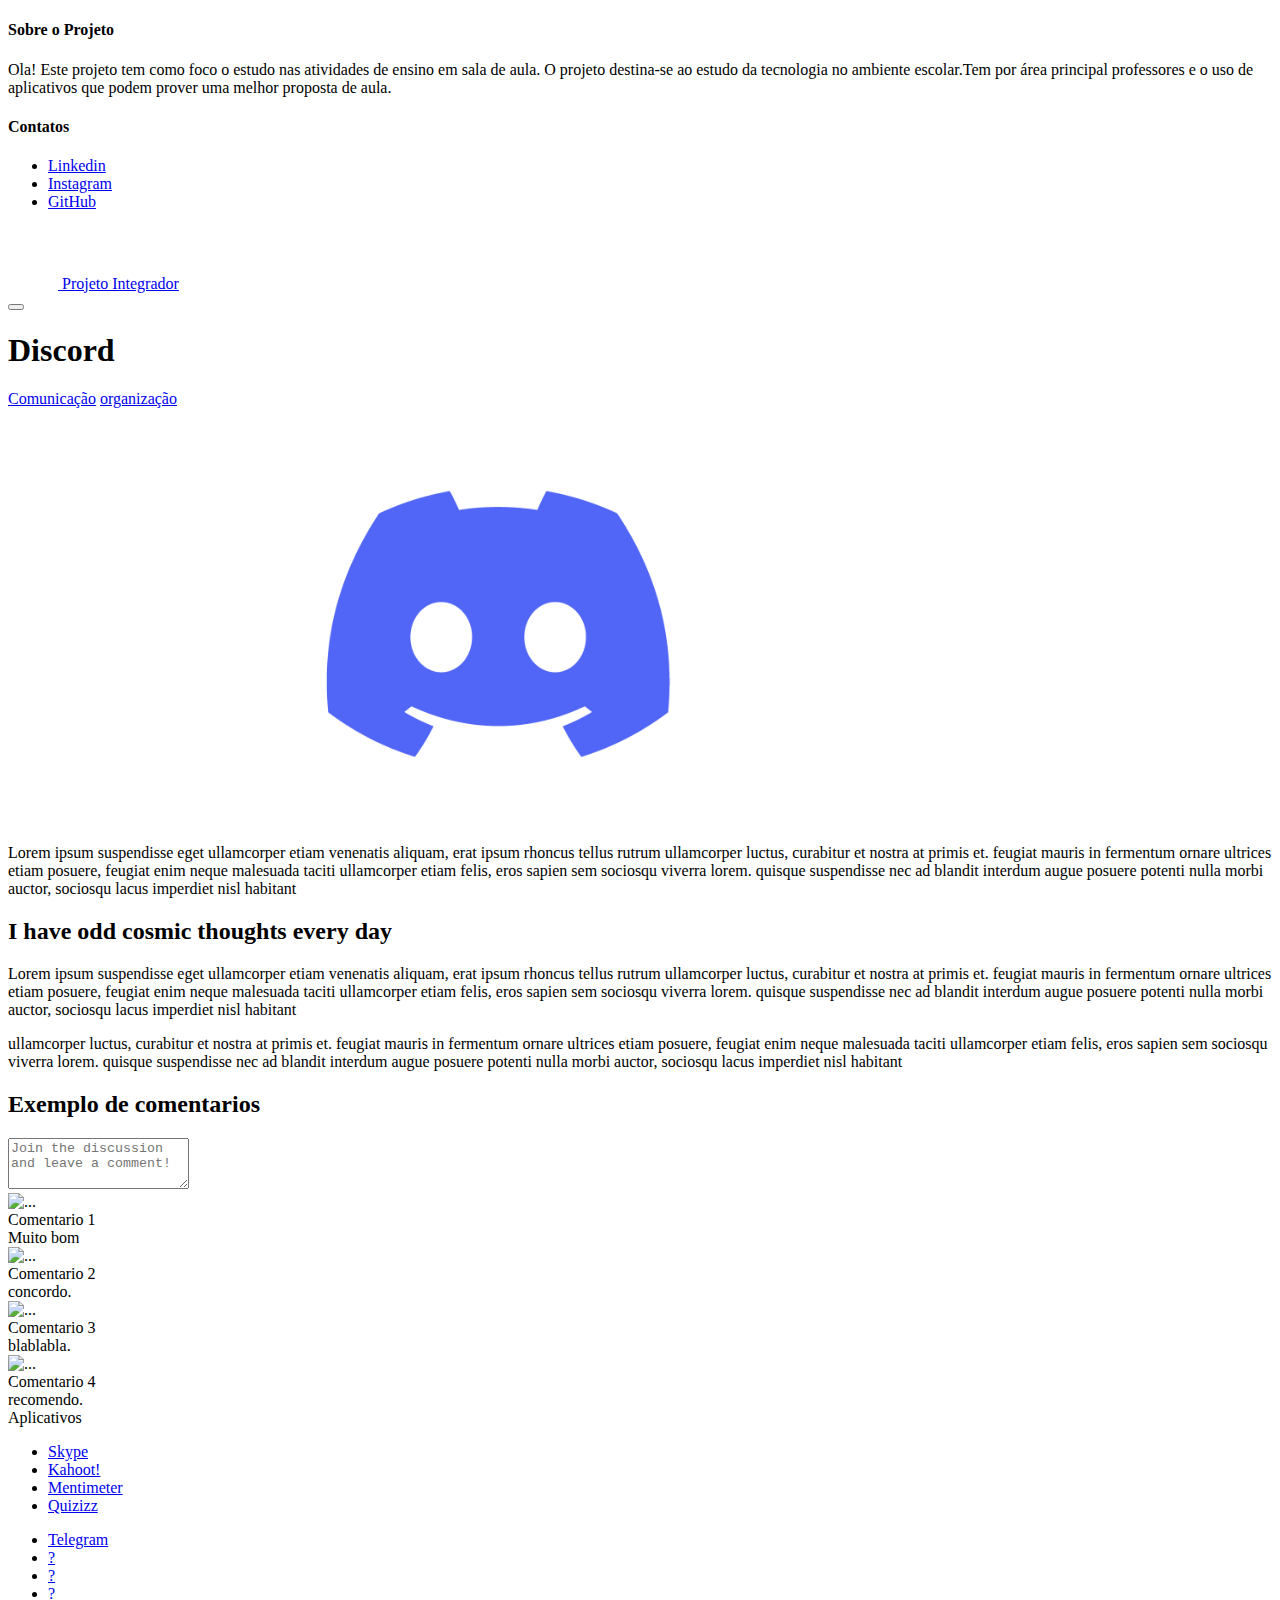
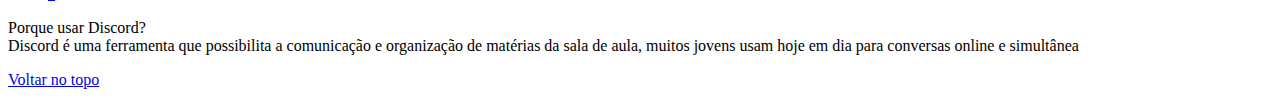
==== Discord.html @ 3c40d74b "Add files via upload" ====
<!doctype html>
<html lang="en">
  <head>
    <!-- Required meta tags -->
    <meta charset="utf-8">
    <meta name="viewport" content="width=device-width, initial-scale=1">

    <!-- Bootstrap CSS -->
    <link href="https://cdn.jsdelivr.net/npm/bootstrap@5.1.1/dist/css/bootstrap.min.css" rel="stylesheet" integrity="sha384-F3w7mX95PdgyTmZZMECAngseQB83DfGTowi0iMjiWaeVhAn4FJkqJByhZMI3AhiU" crossorigin="anonymous">

    <link rel= "icon"  href="img/logo_preto.png"/>
    <title> Projeto Integrador </title>

    <style>
      .bd-placeholder-img {
        font-size: 1.125rem;
        text-anchor: middle;
        -webkit-user-select: none;
        -moz-user-select: none;
        user-select: none;
      }
      nav a img {
      width: 40px;
      padding: 5px;
}

      @media (min-width: 768px) {
        .bd-placeholder-img-lg {
          font-size: 3.5rem;
        }
      }
    </style>
  </head>
  <body>
    
    <header>
      <div class="collapse bg-dark" id="navbarHeader">
        <div class="container">
          <div class="row">
            <div class="col-sm-8 col-md-7 py-4">
              <h4 class="text-white">Sobre o Projeto</h4>
              <p class="text-muted">Ola!
                Este projeto tem como foco o estudo nas atividades de ensino em sala de aula. O projeto destina-se ao estudo da tecnologia no ambiente escolar.Tem por área principal professores e o uso de aplicativos que podem prover uma melhor proposta de aula.</p>
            </div>
            <div class="col-sm-4 offset-md-1 py-4">
              <h4 class="text-white">Contatos</h4>
              <ul class="list-unstyled">
                <li><a href="https://www.linkedin.com/in/brunonaiser/" target="_blank" class="text-white">Linkedin</a></li>
                <li><a href="https://www.instagram.com/brunonaiser/" target="_blank" class="text-white">Instagram</a></li>
                <li><a href="https://github.com/Brunnonno" target="_blank" class="text-white">GitHub</a></li>
              </ul>
            </div>
          </div>
        </div>
      </div>
      
      
      <div class="navbar navbar-dark bg-dark shadow-sm">
        <div>
          <section class="container">
            <nav class="navbar navbar-default">
              <div class="container-fluid">
                <div class="navbar-header">
                 <a href="index.html" class="navbar-brand d-flex align-items-center" menu>
                    <img alt="Brand" src="img/logo_branco.png" class="img-responsive"> Projeto Integrador
                 </a>
               </div>
             </div>
           </nav>
          </section>
        </div>            
          <button class="navbar-toggler" type="button" data-bs-toggle="collapse" data-bs-target="#navbarHeader" aria-controls="navbarHeader" aria-expanded="false" aria-label="Toggle navigation">
            <span class="navbar-toggler-icon"></span>
          </button>
        </div>
      </div>
    </header>
    
<!-- Inicio entre Cabeçalho e Rodapé-->
     
<div class="container mt-5">
  <div class="row">
      <div class="col-lg-8">
          <!-- Post content-->
          <article>
              <!-- Post header-->
              <header class="mb-4">
                  <!-- Post title-->
                  <h1 class="fw-bolder mb-1">Discord</h1>
                  <!-- Post meta content-->
                  <div class="text-muted fst-italic mb-2"> </div>
                  <!-- Post categories-->
                  <a class="badge bg-secondary text-decoration-none link-light" href="#!">Comunicação</a>
                  <a class="badge bg-secondary text-decoration-none link-light" href="#!">organização</a>
              </header>
              <!-- Preview image figure-->
              <figure class="mb-4"><img class="img-fluid rounded" src="img/Discord.png" alt="..." /></figure>
              <!-- Post content-->
              <section class="mb-5">
                  <p class="fs-5 mb-4"> Lorem ipsum suspendisse eget ullamcorper etiam venenatis aliquam, erat ipsum rhoncus tellus rutrum ullamcorper luctus, curabitur et nostra at primis et. feugiat mauris in fermentum ornare ultrices etiam posuere, feugiat enim neque malesuada taciti ullamcorper etiam felis, eros sapien sem sociosqu viverra lorem. quisque suspendisse nec ad blandit interdum augue posuere potenti nulla morbi auctor, sociosqu lacus imperdiet nisl habitant </p>
                  
                  <h2 class="fw-bolder mb-4 mt-5">I have odd cosmic thoughts every day</h2>
                  <p class="fs-5 mb-4"> Lorem ipsum suspendisse eget ullamcorper etiam venenatis aliquam, erat ipsum rhoncus tellus rutrum ullamcorper luctus, curabitur et nostra at primis et. feugiat mauris in fermentum ornare ultrices etiam posuere, feugiat enim neque malesuada taciti ullamcorper etiam felis, eros sapien sem sociosqu viverra lorem. quisque suspendisse nec ad blandit interdum augue posuere potenti nulla morbi auctor, sociosqu lacus imperdiet nisl habitant </p>
                  <p class="fs-5 mb-4"> ullamcorper luctus, curabitur et nostra at primis et. feugiat mauris in fermentum ornare ultrices etiam posuere, feugiat enim neque malesuada taciti ullamcorper etiam felis, eros sapien sem sociosqu viverra lorem. quisque suspendisse nec ad blandit interdum augue posuere potenti nulla morbi auctor, sociosqu lacus imperdiet nisl habitant </p>
              </section>
          </article>
          
          <!-- Comments section-->
          <h2 class="fw-bolder mb-4 mt-5">Exemplo de comentarios</h2>
          <section class="mb-5">
              <div class="card bg-light">
                  <div class="card-body">
                    <!-- Comment form-->
                      <form class="mb-4"><textarea class="form-control" rows="3" placeholder="Join the discussion and leave a comment!"></textarea></form>
                      <!-- Comment with nested comments-->
                      <div class="d-flex mb-4">
                          <!-- Parent comment-->
                          <div class="flex-shrink-0"><img class="rounded-circle" src="https://dummyimage.com/50x50/ced4da/6c757d.jpg" alt="..." /></div>
                          <div class="ms-3">
                              <div class="fw-bold">Comentario 1</div>
                              Muito bom
                              <!-- Child comment 1-->
                              <div class="d-flex mt-4">
                                  <div class="flex-shrink-0"><img class="rounded-circle" src="https://dummyimage.com/50x50/ced4da/6c757d.jpg" alt="..." /></div>
                                  <div class="ms-3">
                                      <div class="fw-bold">Comentario 2</div>
                                      concordo.
                                  </div>
                              </div>
                              <!-- Child comment 2-->
                              <div class="d-flex mt-4">
                                  <div class="flex-shrink-0"><img class="rounded-circle" src="https://dummyimage.com/50x50/ced4da/6c757d.jpg" alt="..." /></div>
                                  <div class="ms-3">
                                      <div class="fw-bold">Comentario 3</div>
                                      blablabla.
                                  </div>
                              </div>
                          </div>
                      </div>
                      <!-- Single comment-->
                      <div class="d-flex">
                          <div class="flex-shrink-0"><img class="rounded-circle" src="https://dummyimage.com/50x50/ced4da/6c757d.jpg" alt="..." /></div>
                          <div class="ms-3">
                              <div class="fw-bold">Comentario 4</div>
                              recomendo.
                          </div>
                      </div>
                  </div>
              </div>
          </section>
      </div>
      <!-- Side widgets-->
      <div class="col-lg-4">
           
          <!-- Aplicativos-->
          <div class="card mb-4">
              <div class="card-header">Aplicativos</div>
              <div class="card-body">
                  <div class="row">
                      <div class="col-sm-6">
                          <ul class="list-unstyled mb-0">
                              <li><a href="Skype.html">Skype</a></li>
                              <li><a href="Kahoot.html">Kahoot!</a></li>
                              <li><a href="Mentimeter.html">Mentimeter</a></li>
                              <li><a href="Quizizz.html">Quizizz</a></li>  
                          </ul>
                      </div>
                      <div class="col-sm-6">
                          <ul class="list-unstyled mb-0">
                              <li><a href="Telegram.html">Telegram</a></li>
                              <li><a href="#!">?</a></li>
                              <li><a href="#!">?</a></li>
                              <li><a href="#!">?</a></li>
                          </ul>
                      </div>
                  </div>
              </div>
          </div>
          <!-- Side widget-->
          <div class="card mb-4">
              <div class="card-header">Porque usar Discord?</div>
              <div class="card-body">Discord é uma ferramenta que possibilita a comunicação e organização de matérias da sala de aula, muitos jovens usam hoje em dia para conversas online e simultânea</div>
          </div>
      </div>
  </div>
</div>
   
<!-- Fim entre Cabeçalho e Rodapé-->
    
    <footer class="text-muted py-5 bg-dark">
      <div class="container">
        <p class="float-end mb-1">
          <a href="#">Voltar no topo</a>
        </p>
      </div>
    </footer>
        <script src="/docs/5.1/dist/js/bootstrap.bundle.min.js" integrity="sha384-/bQdsTh/da6pkI1MST/rWKFNjaCP5gBSY4sEBT38Q/9RBh9AH40zEOg7Hlq2THRZ" crossorigin="anonymous"></script>
    
          
      </body>
  <script src="https://cdn.jsdelivr.net/npm/bootstrap@5.1.1/dist/js/bootstrap.bundle.min.js" integrity="sha384-/bQdsTh/da6pkI1MST/rWKFNjaCP5gBSY4sEBT38Q/9RBh9AH40zEOg7Hlq2THRZ" crossorigin="anonymous"></script>

</html>
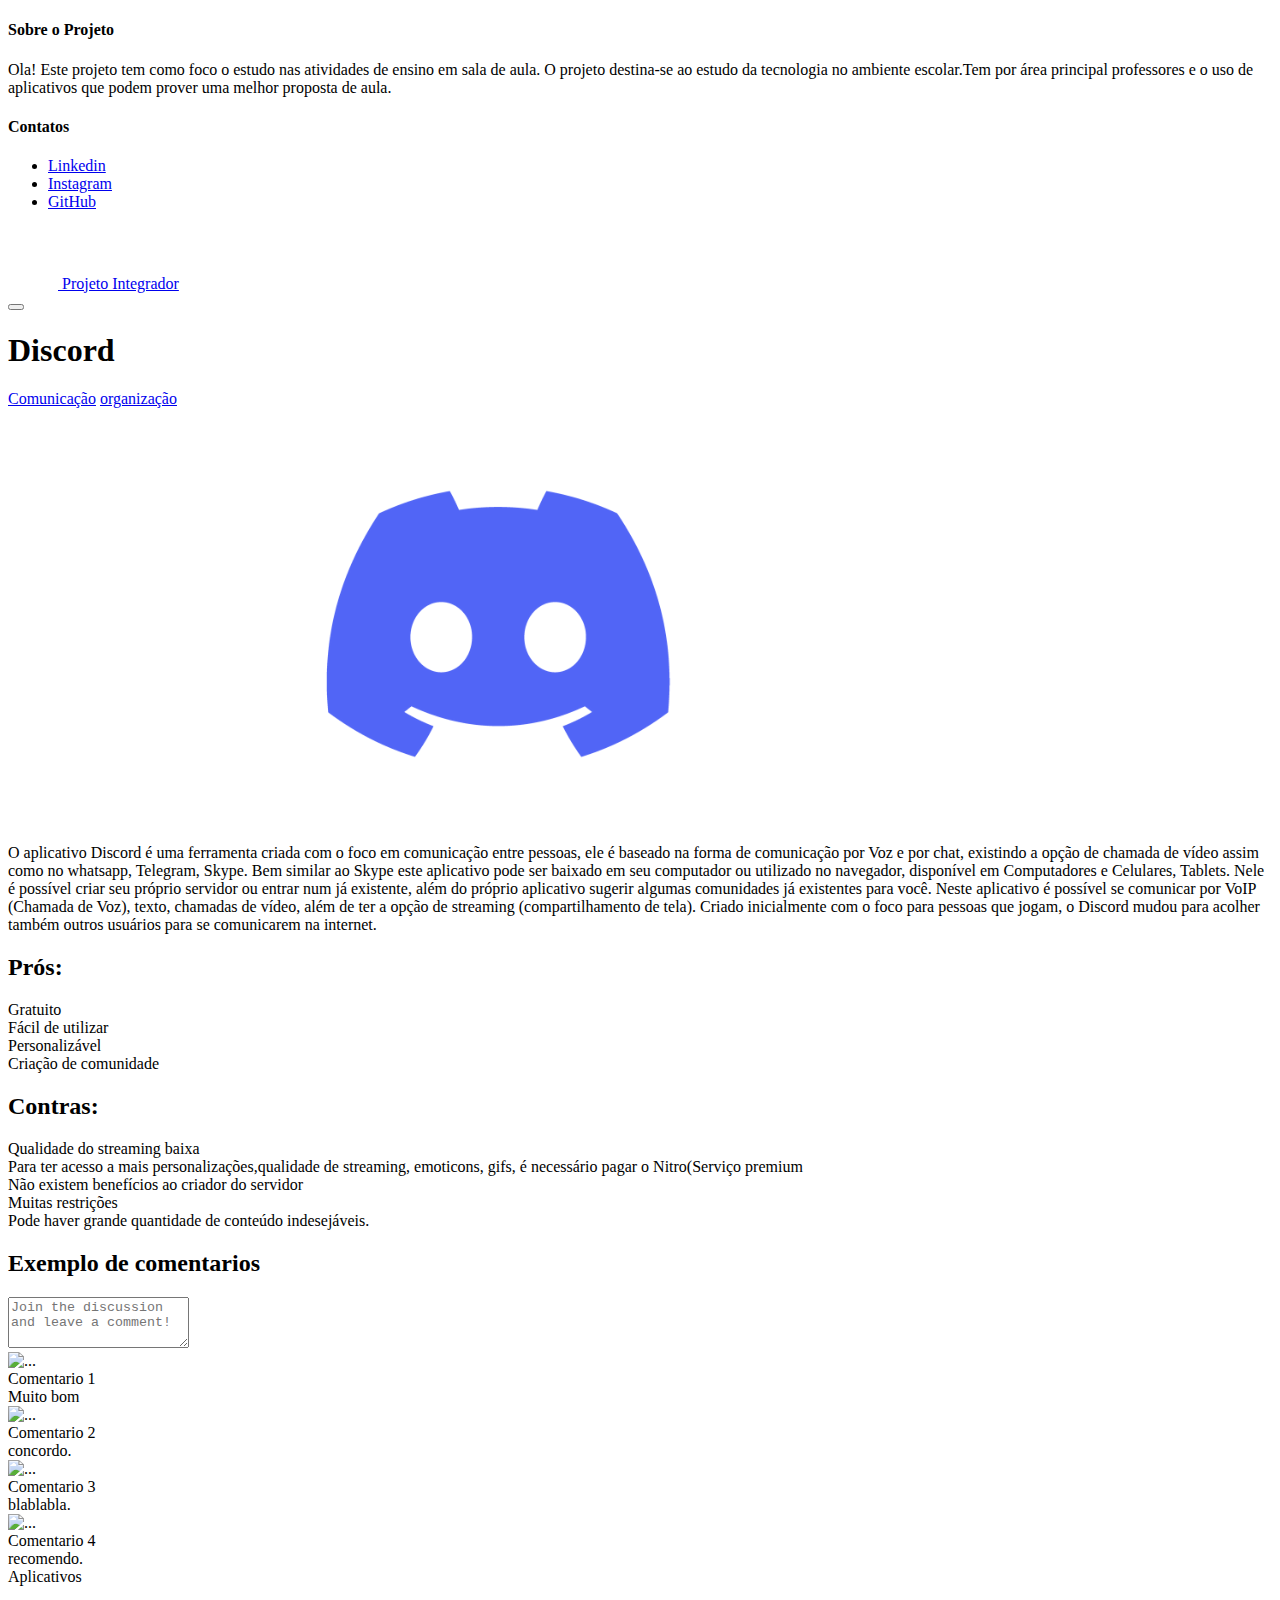
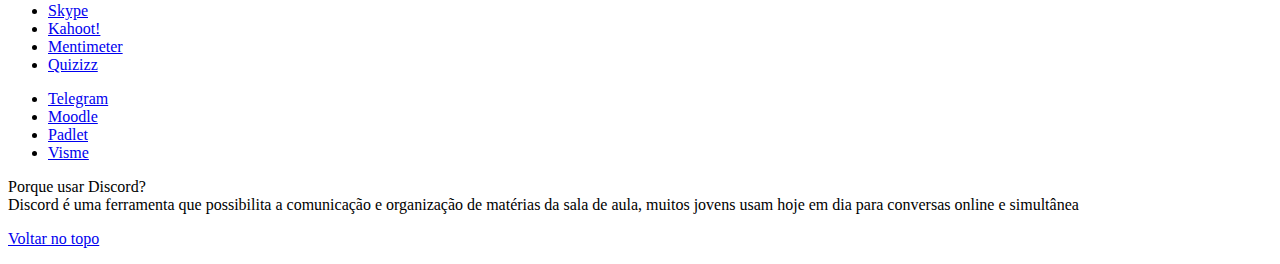
==== commit 52a510ae: "Pesquisas" ====
--- a/Discord.html
+++ b/Discord.html
@@ -61,12 +61,12 @@
             <nav class="navbar navbar-default">
               <div class="container-fluid">
                 <div class="navbar-header">
-                 <a href="index.html" class="navbar-brand d-flex align-items-center" menu>
+                <a href="index.html" class="navbar-brand d-flex align-items-center" menu>
                     <img alt="Brand" src="img/logo_branco.png" class="img-responsive"> Projeto Integrador
-                 </a>
-               </div>
-             </div>
-           </nav>
+                </a>
+              </div>
+            </div>
+          </nav>
           </section>
         </div>            
           <button class="navbar-toggler" type="button" data-bs-toggle="collapse" data-bs-target="#navbarHeader" aria-controls="navbarHeader" aria-expanded="false" aria-label="Toggle navigation">
@@ -77,7 +77,6 @@
     </header>
     
 <!-- Inicio entre Cabeçalho e Rodapé-->
-     
 <div class="container mt-5">
   <div class="row">
       <div class="col-lg-8">
@@ -85,24 +84,38 @@
           <article>
               <!-- Post header-->
               <header class="mb-4">
-                  <!-- Post title-->
+                  <!-- Titulo do post-->
                   <h1 class="fw-bolder mb-1">Discord</h1>
                   <!-- Post meta content-->
                   <div class="text-muted fst-italic mb-2"> </div>
-                  <!-- Post categories-->
+                  <!-- subcategorias-->
                   <a class="badge bg-secondary text-decoration-none link-light" href="#!">Comunicação</a>
                   <a class="badge bg-secondary text-decoration-none link-light" href="#!">organização</a>
               </header>
-              <!-- Preview image figure-->
+              <!-- Preview imagem -->
               <figure class="mb-4"><img class="img-fluid rounded" src="img/Discord.png" alt="..." /></figure>
-              <!-- Post content-->
+              <!-- Post -->
               <section class="mb-5">
-                  <p class="fs-5 mb-4"> Lorem ipsum suspendisse eget ullamcorper etiam venenatis aliquam, erat ipsum rhoncus tellus rutrum ullamcorper luctus, curabitur et nostra at primis et. feugiat mauris in fermentum ornare ultrices etiam posuere, feugiat enim neque malesuada taciti ullamcorper etiam felis, eros sapien sem sociosqu viverra lorem. quisque suspendisse nec ad blandit interdum augue posuere potenti nulla morbi auctor, sociosqu lacus imperdiet nisl habitant </p>
+                  <p class="fs-5 mb-4"> O aplicativo Discord é uma ferramenta criada com o foco em comunicação entre pessoas, ele é baseado na forma de comunicação por Voz e por chat, existindo a opção de chamada de vídeo assim como no whatsapp, Telegram, Skype. Bem similar ao Skype este aplicativo pode ser baixado em seu computador ou utilizado no navegador, disponível em Computadores e Celulares, Tablets. Nele é possível criar seu próprio servidor ou entrar num já existente, além do próprio aplicativo sugerir algumas comunidades já existentes para você.
+                    Neste aplicativo é possível se comunicar por VoIP (Chamada de Voz), texto, chamadas de vídeo, além de ter a opção de streaming (compartilhamento de tela).
+                    Criado inicialmente com o foco para pessoas que jogam, o Discord mudou para acolher também outros usuários para se comunicarem na internet.  </p>
                   
-                  <h2 class="fw-bolder mb-4 mt-5">I have odd cosmic thoughts every day</h2>
-                  <p class="fs-5 mb-4"> Lorem ipsum suspendisse eget ullamcorper etiam venenatis aliquam, erat ipsum rhoncus tellus rutrum ullamcorper luctus, curabitur et nostra at primis et. feugiat mauris in fermentum ornare ultrices etiam posuere, feugiat enim neque malesuada taciti ullamcorper etiam felis, eros sapien sem sociosqu viverra lorem. quisque suspendisse nec ad blandit interdum augue posuere potenti nulla morbi auctor, sociosqu lacus imperdiet nisl habitant </p>
-                  <p class="fs-5 mb-4"> ullamcorper luctus, curabitur et nostra at primis et. feugiat mauris in fermentum ornare ultrices etiam posuere, feugiat enim neque malesuada taciti ullamcorper etiam felis, eros sapien sem sociosqu viverra lorem. quisque suspendisse nec ad blandit interdum augue posuere potenti nulla morbi auctor, sociosqu lacus imperdiet nisl habitant </p>
-              </section>
+                  <h2 class="fw-bolder mb-4 mt-5">Prós:</h2>
+                  
+                  <li class="fs-5 mb-4" > Gratuito </li>
+                  <li class="fs-5 mb-4"> Fácil de utilizar </li>
+                  <li class="fs-5 mb-4"> Personalizável </li>
+                  <li class="fs-5 mb-4"> Criação de comunidade </li>
+                  
+                  <h2 class="fw-bolder mb-4 mt-5">Contras:</h2>
+
+                  <li class="fs-5 mb-4"> Qualidade do streaming baixa </li>
+                  <li class="fs-5 mb-4"> Para ter acesso a mais personalizações,qualidade de streaming, emoticons, gifs, é necessário pagar o Nitro(Serviço premium </li>
+                  <li class="fs-5 mb-4"> Não existem benefícios ao criador do servidor </li>
+                  <li class="fs-5 mb-4"> Muitas restrições </li>
+                  <li class="fs-5 mb-4"> Pode haver grande quantidade de conteúdo indesejáveis. </li>
+
+                </section>
           </article>
           
           <!-- Comments section-->
@@ -151,7 +164,6 @@
       </div>
       <!-- Side widgets-->
       <div class="col-lg-4">
-           
           <!-- Aplicativos-->
           <div class="card mb-4">
               <div class="card-header">Aplicativos</div>
@@ -168,9 +180,9 @@
                       <div class="col-sm-6">
                           <ul class="list-unstyled mb-0">
                               <li><a href="Telegram.html">Telegram</a></li>
-                              <li><a href="#!">?</a></li>
-                              <li><a href="#!">?</a></li>
-                              <li><a href="#!">?</a></li>
+                              <li><a href="Moodle.html">Moodle</a></li>
+                              <li><a href="Padlet.html">Padlet</a></li>
+                              <li><a href="Visme.html">Visme</a></li>
                           </ul>
                       </div>
                   </div>
@@ -184,7 +196,7 @@
       </div>
   </div>
 </div>
-   
+
 <!-- Fim entre Cabeçalho e Rodapé-->
     
     <footer class="text-muted py-5 bg-dark">
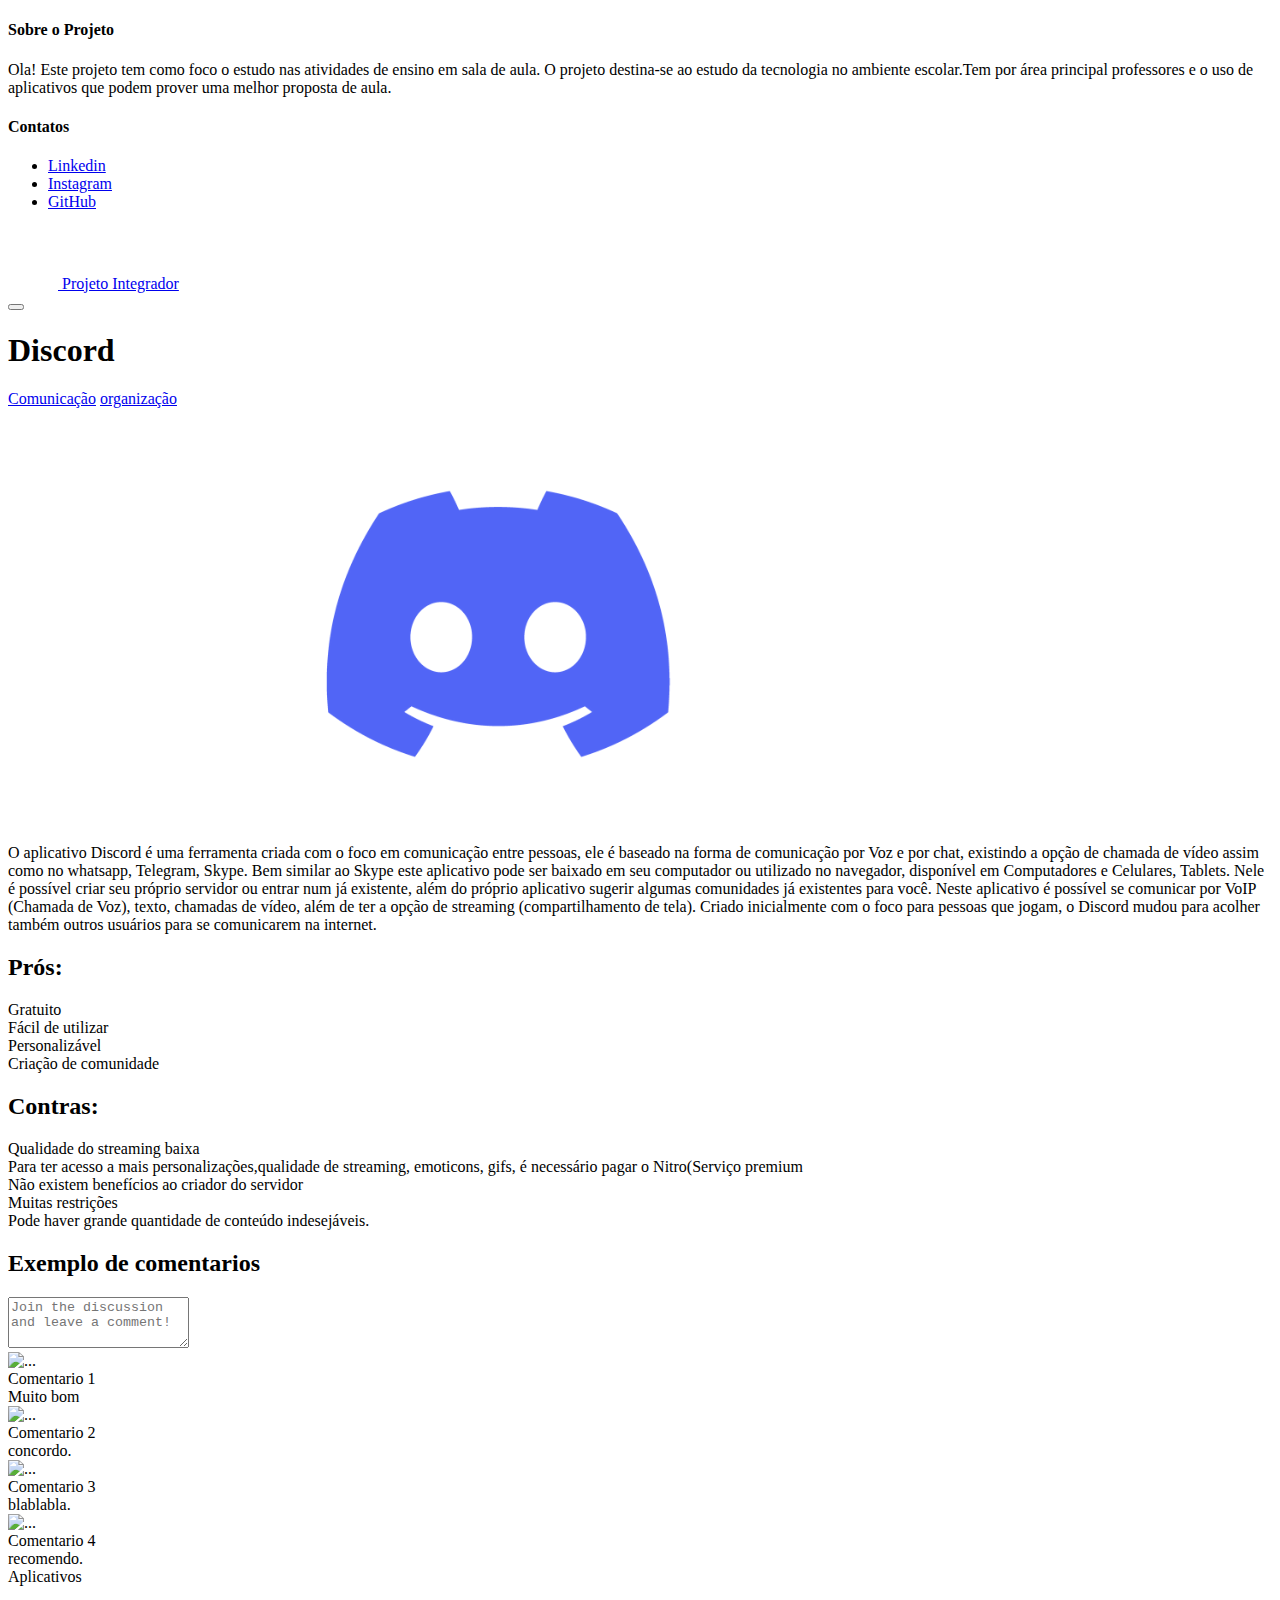
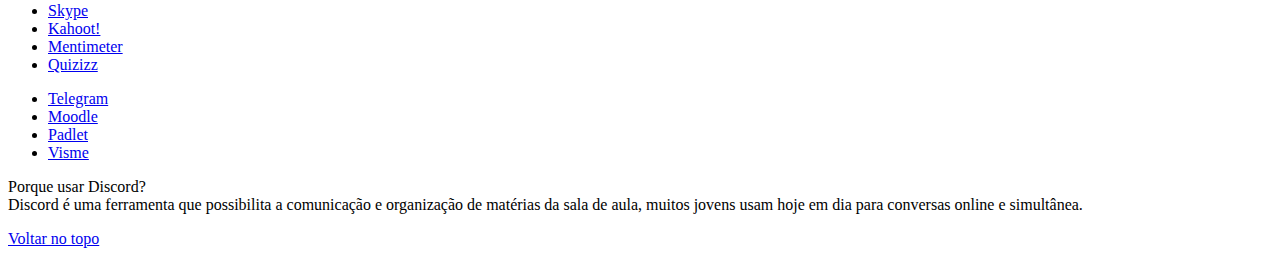
==== commit e347d1e9: "" ====
--- a/Discord.html
+++ b/Discord.html
@@ -191,7 +191,7 @@
           <!-- Side widget-->
           <div class="card mb-4">
               <div class="card-header">Porque usar Discord?</div>
-              <div class="card-body">Discord é uma ferramenta que possibilita a comunicação e organização de matérias da sala de aula, muitos jovens usam hoje em dia para conversas online e simultânea</div>
+              <div class="card-body">Discord é uma ferramenta que possibilita a comunicação e organização de matérias da sala de aula, muitos jovens usam hoje em dia para conversas online e simultânea. </div>
           </div>
       </div>
   </div>
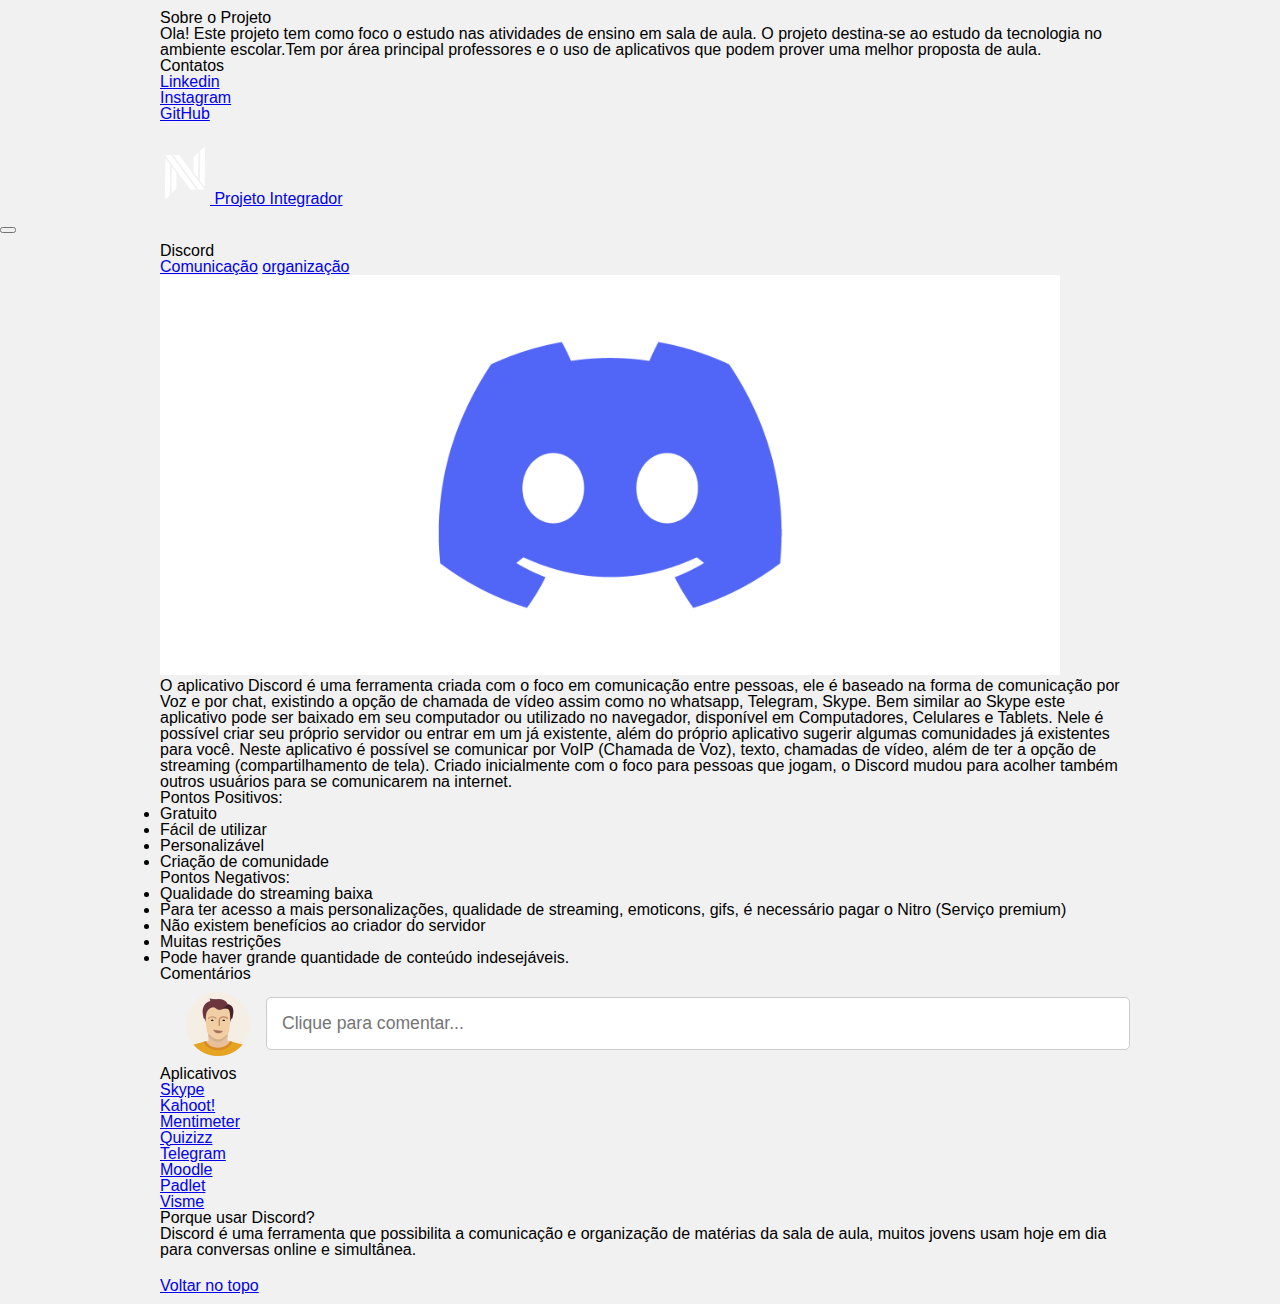
==== commit ff94167d: "" ====
--- a/Discord.html
+++ b/Discord.html
@@ -4,6 +4,9 @@
     <!-- Required meta tags -->
     <meta charset="utf-8">
     <meta name="viewport" content="width=device-width, initial-scale=1">
+    
+    <link rel="stylesheet" href="css/reset.css"/>
+    <link rel="stylesheet" href="css/style.css"/>
 
     <!-- Bootstrap CSS -->
     <link href="https://cdn.jsdelivr.net/npm/bootstrap@5.1.1/dist/css/bootstrap.min.css" rel="stylesheet" integrity="sha384-F3w7mX95PdgyTmZZMECAngseQB83DfGTowi0iMjiWaeVhAn4FJkqJByhZMI3AhiU" crossorigin="anonymous">
@@ -31,8 +34,8 @@
       }
     </style>
   </head>
-  <body>
-    
+  <body>    
+
     <header>
       <div class="collapse bg-dark" id="navbarHeader">
         <div class="container">
@@ -48,6 +51,7 @@
                 <li><a href="https://www.linkedin.com/in/brunonaiser/" target="_blank" class="text-white">Linkedin</a></li>
                 <li><a href="https://www.instagram.com/brunonaiser/" target="_blank" class="text-white">Instagram</a></li>
                 <li><a href="https://github.com/Brunnonno" target="_blank" class="text-white">GitHub</a></li>
+                
               </ul>
             </div>
           </div>
@@ -96,21 +100,19 @@
               <figure class="mb-4"><img class="img-fluid rounded" src="img/Discord.png" alt="..." /></figure>
               <!-- Post -->
               <section class="mb-5">
-                  <p class="fs-5 mb-4"> O aplicativo Discord é uma ferramenta criada com o foco em comunicação entre pessoas, ele é baseado na forma de comunicação por Voz e por chat, existindo a opção de chamada de vídeo assim como no whatsapp, Telegram, Skype. Bem similar ao Skype este aplicativo pode ser baixado em seu computador ou utilizado no navegador, disponível em Computadores e Celulares, Tablets. Nele é possível criar seu próprio servidor ou entrar num já existente, além do próprio aplicativo sugerir algumas comunidades já existentes para você.
-                    Neste aplicativo é possível se comunicar por VoIP (Chamada de Voz), texto, chamadas de vídeo, além de ter a opção de streaming (compartilhamento de tela).
-                    Criado inicialmente com o foco para pessoas que jogam, o Discord mudou para acolher também outros usuários para se comunicarem na internet.  </p>
+                  <p class="fs-5 mb-4"> O aplicativo Discord é uma ferramenta criada com o foco em comunicação entre pessoas, ele é baseado na forma de comunicação por Voz e por chat, existindo a opção de chamada de vídeo assim como no whatsapp, Telegram, Skype. Bem similar ao Skype este aplicativo pode ser baixado em seu computador ou utilizado no navegador, disponível em Computadores, Celulares e Tablets. Nele é possível criar seu próprio servidor ou entrar em um já existente, além do próprio aplicativo sugerir algumas comunidades já existentes para você. Neste aplicativo é possível se comunicar por VoIP (Chamada de Voz), texto, chamadas de vídeo, além de ter a opção de streaming (compartilhamento de tela). Criado inicialmente com o foco para pessoas que jogam, o Discord mudou para acolher também outros usuários para se comunicarem na internet.  </p>
                   
-                  <h2 class="fw-bolder mb-4 mt-5">Prós:</h2>
+                  <h2 class="fw-bolder mb-4 mt-5">Pontos Positivos:</h2>
                   
                   <li class="fs-5 mb-4" > Gratuito </li>
                   <li class="fs-5 mb-4"> Fácil de utilizar </li>
                   <li class="fs-5 mb-4"> Personalizável </li>
                   <li class="fs-5 mb-4"> Criação de comunidade </li>
-                  
-                  <h2 class="fw-bolder mb-4 mt-5">Contras:</h2>
+                
+                  <h2 class="fw-bolder mb-4 mt-5">Pontos Negativos:</h2>
 
                   <li class="fs-5 mb-4"> Qualidade do streaming baixa </li>
-                  <li class="fs-5 mb-4"> Para ter acesso a mais personalizações,qualidade de streaming, emoticons, gifs, é necessário pagar o Nitro(Serviço premium </li>
+                  <li class="fs-5 mb-4"> Para ter acesso a mais personalizações, qualidade de streaming, emoticons, gifs, é necessário pagar o Nitro (Serviço premium) </li>
                   <li class="fs-5 mb-4"> Não existem benefícios ao criador do servidor </li>
                   <li class="fs-5 mb-4"> Muitas restrições </li>
                   <li class="fs-5 mb-4"> Pode haver grande quantidade de conteúdo indesejáveis. </li>
@@ -118,49 +120,26 @@
                 </section>
           </article>
           
-          <!-- Comments section-->
-          <h2 class="fw-bolder mb-4 mt-5">Exemplo de comentarios</h2>
+
+          <!-- Commentarios -->
+          <h2 class="fw-bolder mb-4 mt-5">Comentários</h2>
+          
           <section class="mb-5">
-              <div class="card bg-light">
-                  <div class="card-body">
-                    <!-- Comment form-->
-                      <form class="mb-4"><textarea class="form-control" rows="3" placeholder="Join the discussion and leave a comment!"></textarea></form>
-                      <!-- Comment with nested comments-->
-                      <div class="d-flex mb-4">
-                          <!-- Parent comment-->
-                          <div class="flex-shrink-0"><img class="rounded-circle" src="https://dummyimage.com/50x50/ced4da/6c757d.jpg" alt="..." /></div>
-                          <div class="ms-3">
-                              <div class="fw-bold">Comentario 1</div>
-                              Muito bom
-                              <!-- Child comment 1-->
-                              <div class="d-flex mt-4">
-                                  <div class="flex-shrink-0"><img class="rounded-circle" src="https://dummyimage.com/50x50/ced4da/6c757d.jpg" alt="..." /></div>
-                                  <div class="ms-3">
-                                      <div class="fw-bold">Comentario 2</div>
-                                      concordo.
-                                  </div>
-                              </div>
-                              <!-- Child comment 2-->
-                              <div class="d-flex mt-4">
-                                  <div class="flex-shrink-0"><img class="rounded-circle" src="https://dummyimage.com/50x50/ced4da/6c757d.jpg" alt="..." /></div>
-                                  <div class="ms-3">
-                                      <div class="fw-bold">Comentario 3</div>
-                                      blablabla.
-                                  </div>
-                              </div>
-                          </div>
-                      </div>
-                      <!-- Single comment-->
-                      <div class="d-flex">
-                          <div class="flex-shrink-0"><img class="rounded-circle" src="https://dummyimage.com/50x50/ced4da/6c757d.jpg" alt="..." /></div>
-                          <div class="ms-3">
-                              <div class="fw-bold">Comentario 4</div>
-                              recomendo.
-                          </div>
-                      </div>
-                  </div>
+            <div class="container">
+
+              <div class="input-group">
+                  <span class="user-icon">&nbsp;</span>
+                  <input autocomplete="off" id="main-comment" name="comment" placeholder="Clique para comentar..."
+                        class="comment-box"/>
               </div>
+          
+              <div id="comments">
+          
+              </div>
+          
+          </div>
           </section>
+        
       </div>
       <!-- Side widgets-->
       <div class="col-lg-4">
@@ -208,7 +187,7 @@
     </footer>
         <script src="/docs/5.1/dist/js/bootstrap.bundle.min.js" integrity="sha384-/bQdsTh/da6pkI1MST/rWKFNjaCP5gBSY4sEBT38Q/9RBh9AH40zEOg7Hlq2THRZ" crossorigin="anonymous"></script>
     
-          
+        <script type="text/javascript" src="js/script.js"></script>
       </body>
   <script src="https://cdn.jsdelivr.net/npm/bootstrap@5.1.1/dist/js/bootstrap.bundle.min.js" integrity="sha384-/bQdsTh/da6pkI1MST/rWKFNjaCP5gBSY4sEBT38Q/9RBh9AH40zEOg7Hlq2THRZ" crossorigin="anonymous"></script>
 
--- a/css/style.css
+++ b/css/style.css
@@ -0,0 +1,109 @@
+/* common classes */
+body {
+    font-family: Arial, Helvetica, sans-serif;
+    background-color: #F1F1F1;
+}
+
+.text-right {
+    text-align: right;
+}
+
+.text-left {
+    text-align: left;
+}
+
+.text-center {
+    text-align: center;
+}
+
+.pull-left {
+    float: left;
+}
+
+.pull-right {
+    float: right;
+}
+
+.hide {
+    display: none;
+}
+
+.show {
+    display: block;
+}
+
+.oveflow-auto {
+    overflow: auto;
+}
+
+.container {
+    padding: 10px;
+    width: 960px;
+    margin: 0 auto;
+}
+
+/* specific page style */
+
+.input-group {
+    overflow: auto;
+}
+
+.user-icon {
+    width: 10%;
+    display: inline-block;
+    float: left;
+    height: 64px;
+    background: url('../img/user_icon.png') no-repeat center center;
+}
+
+.comment-section {
+    margin-top: 15px;
+    overflow: auto;
+}
+
+.comment-box {
+    padding: 15px;
+    font-size: 1.1em;
+    width: 90%;
+    margin-top: 5px;
+    border: 1px solid #ccc;
+    border-radius: 5px;
+    box-sizing: border-box;
+}
+
+.comment-box.reply-comment {
+    width: 100%;
+    padding: 10px;
+    color: 'black';
+}
+
+.comment-details {
+    width: 90%;
+    float: left;
+}
+
+.comment-header {
+    color: #797979;
+    font-size: 0.8em;
+    margin-bottom: 5px;
+}
+
+.comment-body {
+    padding: 5px 0;
+    line-height: 150%;
+}
+
+.comment-feature {
+    color: #909090;
+}
+
+.comment-feature > span {
+    margin-right: 10px;
+}
+
+.comment-feature .reply-btn {
+    margin-left: 10px;
+    font-size: 0.8em;
+    color: 'black';
+}
+
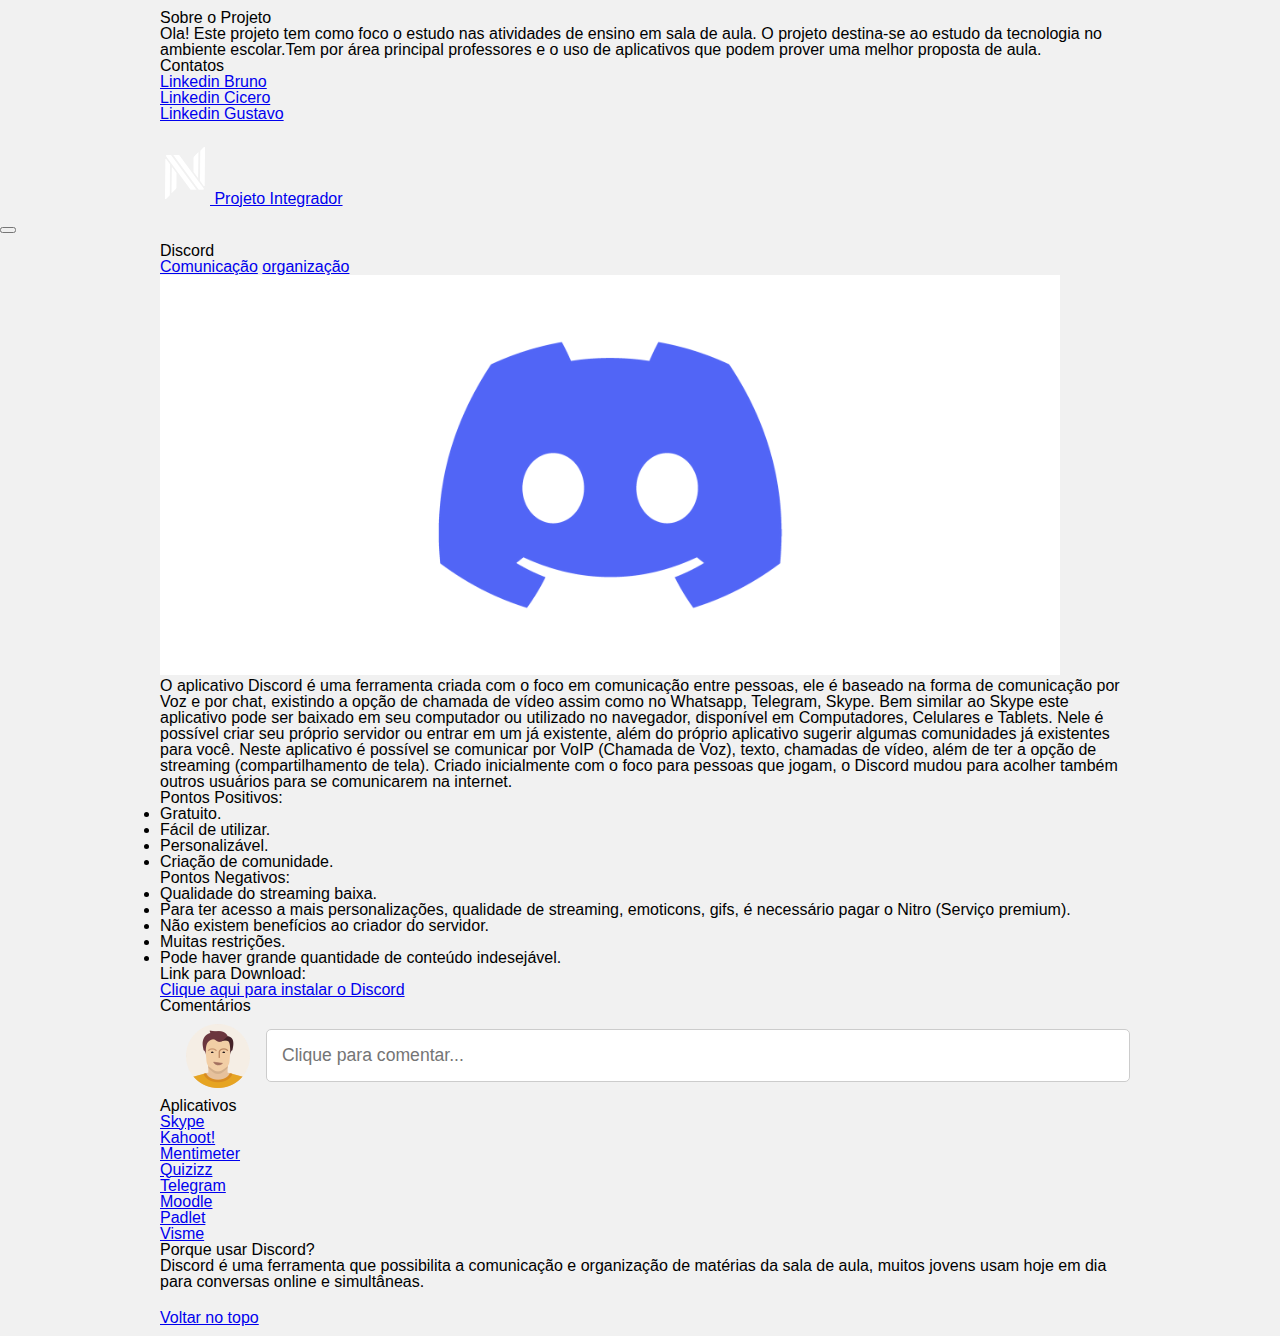
==== commit 093a588b: "Update Discord.html" ====
--- a/Discord.html
+++ b/Discord.html
@@ -48,10 +48,9 @@
             <div class="col-sm-4 offset-md-1 py-4">
               <h4 class="text-white">Contatos</h4>
               <ul class="list-unstyled">
-                <li><a href="https://www.linkedin.com/in/brunonaiser/" target="_blank" class="text-white">Linkedin</a></li>
-                <li><a href="https://www.instagram.com/brunonaiser/" target="_blank" class="text-white">Instagram</a></li>
-                <li><a href="https://github.com/Brunnonno" target="_blank" class="text-white">GitHub</a></li>
-                
+                <li><a href="https://www.linkedin.com/in/brunonaiser/" target="_blank" class="text-white">Linkedin Bruno</a></li>
+                <li><a href="https://www.linkedin.com/in/cicero-rover-teixeira/" target="_blank" class="text-white">Linkedin Cicero</a></li>
+                <li><a href="https://www.linkedin.com/in/gustavo-venancio-da-silva-238667218/" target="_blank" class="text-white">Linkedin Gustavo</a></li>
               </ul>
             </div>
           </div>
@@ -100,26 +99,28 @@
               <figure class="mb-4"><img class="img-fluid rounded" src="img/Discord.png" alt="..." /></figure>
               <!-- Post -->
               <section class="mb-5">
-                  <p class="fs-5 mb-4"> O aplicativo Discord é uma ferramenta criada com o foco em comunicação entre pessoas, ele é baseado na forma de comunicação por Voz e por chat, existindo a opção de chamada de vídeo assim como no whatsapp, Telegram, Skype. Bem similar ao Skype este aplicativo pode ser baixado em seu computador ou utilizado no navegador, disponível em Computadores, Celulares e Tablets. Nele é possível criar seu próprio servidor ou entrar em um já existente, além do próprio aplicativo sugerir algumas comunidades já existentes para você. Neste aplicativo é possível se comunicar por VoIP (Chamada de Voz), texto, chamadas de vídeo, além de ter a opção de streaming (compartilhamento de tela). Criado inicialmente com o foco para pessoas que jogam, o Discord mudou para acolher também outros usuários para se comunicarem na internet.  </p>
+                  <p class="fs-5 mb-4"> O aplicativo Discord é uma ferramenta criada com o foco em comunicação entre pessoas, ele é baseado na forma de comunicação por Voz e por chat, existindo a opção de chamada de vídeo assim como no Whatsapp, Telegram, Skype. Bem similar ao Skype este aplicativo pode ser baixado em seu computador ou utilizado no navegador, disponível em Computadores, Celulares e Tablets. Nele é possível criar seu próprio servidor ou entrar em um já existente, além do próprio aplicativo sugerir algumas comunidades já existentes para você. Neste aplicativo é possível se comunicar por VoIP (Chamada de Voz), texto, chamadas de vídeo, além de ter a opção de streaming (compartilhamento de tela). Criado inicialmente com o foco para pessoas que jogam, o Discord mudou para acolher também outros usuários para se comunicarem na internet.  </p>
                   
                   <h2 class="fw-bolder mb-4 mt-5">Pontos Positivos:</h2>
                   
-                  <li class="fs-5 mb-4" > Gratuito </li>
-                  <li class="fs-5 mb-4"> Fácil de utilizar </li>
-                  <li class="fs-5 mb-4"> Personalizável </li>
-                  <li class="fs-5 mb-4"> Criação de comunidade </li>
+                  <li class="fs-5 mb-4" > Gratuito. </li>
+                  <li class="fs-5 mb-4"> Fácil de utilizar. </li>
+                  <li class="fs-5 mb-4"> Personalizável. </li>
+                  <li class="fs-5 mb-4"> Criação de comunidade. </li>
                 
                   <h2 class="fw-bolder mb-4 mt-5">Pontos Negativos:</h2>
 
-                  <li class="fs-5 mb-4"> Qualidade do streaming baixa </li>
-                  <li class="fs-5 mb-4"> Para ter acesso a mais personalizações, qualidade de streaming, emoticons, gifs, é necessário pagar o Nitro (Serviço premium) </li>
-                  <li class="fs-5 mb-4"> Não existem benefícios ao criador do servidor </li>
-                  <li class="fs-5 mb-4"> Muitas restrições </li>
-                  <li class="fs-5 mb-4"> Pode haver grande quantidade de conteúdo indesejáveis. </li>
+                  <li class="fs-5 mb-4"> Qualidade do streaming baixa. </li>
+                  <li class="fs-5 mb-4"> Para ter acesso a mais personalizações, qualidade de streaming, emoticons, gifs, é necessário pagar o Nitro (Serviço premium). </li>
+                  <li class="fs-5 mb-4"> Não existem benefícios ao criador do servidor. </li>
+                  <li class="fs-5 mb-4"> Muitas restrições. </li>
+                  <li class="fs-5 mb-4"> Pode haver grande quantidade de conteúdo indesejável. </li>
+
+                  <h2 class="fw-bolder mb-4 mt-5">Link para Download: </h2>                 
+                  <a class="badge bg-primary text-decoration-none link-light" href="https://discord.com/download" target="_blank" >Clique aqui para instalar o Discord</a>
 
                 </section>
           </article>
-          
 
           <!-- Commentarios -->
           <h2 class="fw-bolder mb-4 mt-5">Comentários</h2>
@@ -170,14 +171,14 @@
           <!-- Side widget-->
           <div class="card mb-4">
               <div class="card-header">Porque usar Discord?</div>
-              <div class="card-body">Discord é uma ferramenta que possibilita a comunicação e organização de matérias da sala de aula, muitos jovens usam hoje em dia para conversas online e simultânea. </div>
+              <div class="card-body">Discord é uma ferramenta que possibilita a comunicação e organização de matérias da sala de aula, muitos jovens usam hoje em dia para conversas online e simultâneas. </div>
           </div>
       </div>
   </div>
 </div>
 
 <!-- Fim entre Cabeçalho e Rodapé-->
-    
+
     <footer class="text-muted py-5 bg-dark">
       <div class="container">
         <p class="float-end mb-1">
